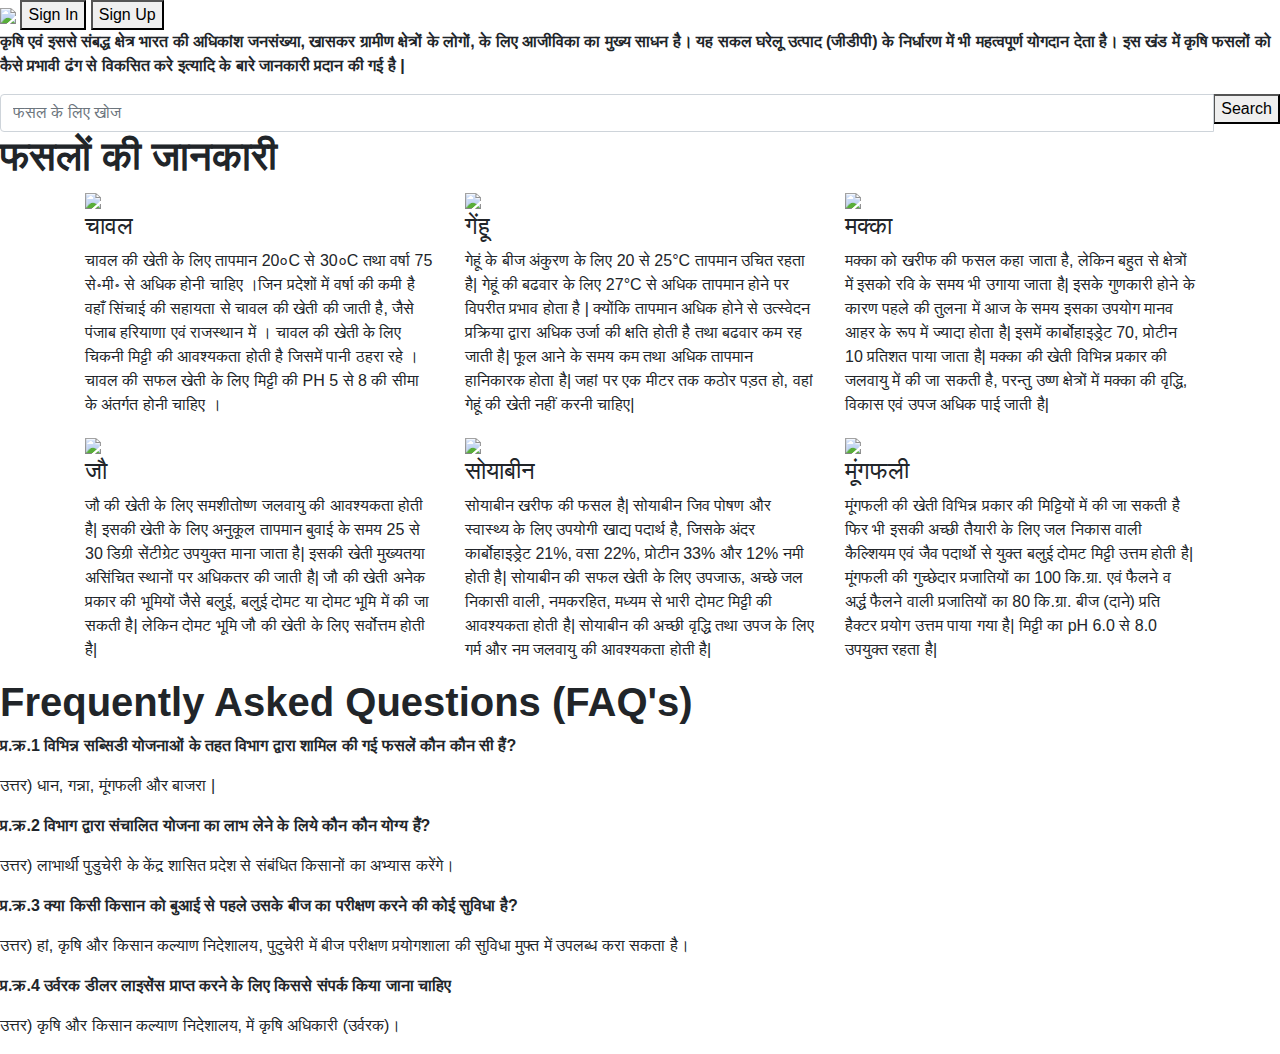
==== index.html @ c48d9ad8 "Create index.html" ====
<!DOCTYPE html>

<head>
    <meta name="viewport" content="width=device-width, initial-scale=1.0">
    <meta charset="UTF-8">
    <title>Website</title>
    <link rel="stylesheet" href="stylesheet.css">
    <link rel="stylesheet" href="https://stackpath.bootstrapcdn.com/bootstrap/4.5.2/css/bootstrap.min.css">
    <link rel="stylesheet" href="https://stackpath.bootstrapcdn.com/font-awesome/4.7.0/css/font-awesome.min.css">

</head>
<body lang="hi">
    <section class="header">
        <div class="conatiner">
            <img src="WhatsApp Image 2021-03-12 at 10.18.50 PM.jpeg">
            <button type="button" class="sign_in">Sign In</button>
            <button type="button" class="sign_up">Sign Up</button>
        </div>
        <p><b>कृषि एवं इससे संबद्ध क्षेत्र भारत की अधिकांश जनसंख्या, खासकर ग्रामीण क्षेत्रों के लोगों, के लिए आजीविका का मुख्य साधन है। यह सकल घरेलू उत्पाद (जीडीपी) के निर्धारण में भी महत्वपूर्ण योगदान देता है।  इस खंड में कृषि फसलों को कैसे प्रभावी ढंग से  विकसित करे इत्यादि के बारे जानकारी प्रदान की गई है |</b></p>
        <div class="input-group">
            <input type="text" class="form-control" placeholder="फसल के लिए खोज">
            <div class="input-group-append">
                <div class="main">
                    <div class="sub-main">
                        <button class="button-one">Search</button>
                    </div>
                </div>
            </div>
        </div>
    </section>

    <section class="features">
        <h1><b>फसलों की जानकारी</b></h1>
        <div class="container">
            <div class="row">
                <div class="col-md-4">
                    <div class="feature-box">
                        <div class="feature-img">
                            <img src="rice1.jpg">
                        </div>
                        <div class="feature-details">
                            <h4>चावल</h4>
                            <p>चावल की खेती के लिए तापमान 20०C से 30०C तथा वर्षा 75 से॰मी॰ से अधिक होनी चाहिए ।जिन प्रदेशों में वर्षा की कमी है वहाँ सिंचाई की सहायता से चावल की खेती की जाती है, जैसे पंजाब हरियाणा एवं राजस्थान में । चावल की खेती के लिए चिकनी मिट्टी की आवश्यकता होती है जिसमें पानी ठहरा रहे ।चावल की सफल खेती के लिए मिट्टी की PH 5 से 8 की सीमा के अंतर्गत होनी चाहिए ।</p>
                        </div>
                    </div>
                </div>

                <div class="col-md-4">
                    <div class="feature-box">
                        <div class="feature-img">
                            <img src="wheat-field-2554351.jpg">
                        </div>
                        <div class="feature-details">
                            <h4>गेंहू</h4>
                            <p> गेहूं के बीज अंकुरण के लिए 20 से 25°C तापमान उचित रहता है| गेहूं की बढवार के लिए 27°C से अधिक तापमान होने पर विपरीत प्रभाव होता है | क्योंकि तापमान अधिक होने से उत्स्वेदन प्रक्रिया द्वारा अधिक उर्जा की क्षति होती है तथा बढवार कम रह जाती है| फूल आने के समय कम तथा अधिक तापमान हानिकारक होता है| जहां पर एक मीटर तक कठोर पड़त हो, वहां गेहूं की खेती नहीं करनी चाहिए|</p>
                        </div>
                    </div>
                </div>

                <div class="col-md-4">
                    <div class="feature-box">
                        <div class="feature-img">
                            <img src="maize-5463051.jpg">
                        </div>
                        <div class="feature-details">
                            <h4>मक्का</h4>
                            <p>मक्का  को खरीफ की फसल कहा जाता है, लेकिन बहुत से क्षेत्रों में इसको रवि के समय भी उगाया जाता है| इसके गुणकारी होने के कारण पहले की  तुलना में आज के समय इसका उपयोग मानव आहर के रूप में ज्यादा होता है| इसमें कार्बोहाइड्रेट 70, प्रोटीन 10 प्रतिशत पाया जाता है| मक्का की खेती विभिन्न प्रकार की जलवायु में की जा सकती है, परन्तु उष्ण क्षेत्रों में मक्का की वृद्धि, विकास एवं उपज अधिक पाई जाती है|</p>               
                        </div>
                    </div>
                </div>

                <div class="col-md-4">
                    <div class="feature-box">
                        <div class="feature-img">
                            <img src="barley-4308323.jpg">
                        </div>
                        <div class="feature-details">
                            <h4>जौ</h4>
                            <p>जौ की खेती के लिए समशीतोष्ण जलवायु की आवश्यकता होती है| इसकी खेती के लिए अनुकूल तापमान बुवाई के समय 25 से 30 डिग्री सेंटीग्रेट उपयुक्त माना जाता है| इसकी खेती मुख्यतया असिंचित स्थानों पर अधिकतर की जाती है| जौ की खेती अनेक प्रकार की भूमियों जैसे बलुई, बलुई दोमट या दोमट भूमि में की जा सकती है| लेकिन दोमट भूमि जौ की खेती के लिए सर्वोत्तम होती है| </p>
                        </div>
                    </div>
                </div>

                <div class="col-md-4">
                    <div class="feature-box">
                        <div class="feature-img">
                            <img src="soybeans-2039642.jpg">
                        </div>
                        <div class="feature-details">
                            <h4>सोयाबीन</h4>
                            <p>सोयाबीन खरीफ की फसल है| सोयाबीन जिव पोषण और स्वास्थ्य के लिए उपयोगी खाद्य पदार्थ है, जिसके अंदर कार्बोहाइड्रेट 21%, वसा 22%, प्रोटीन 33% और 12% नमी होती है| सोयाबीन की सफल खेती के लिए उपजाऊ, अच्छे जल निकासी वाली, नमकरहित, मध्यम से भारी दोमट मिट्टी की आवश्यकता होती है| सोयाबीन की अच्छी वृद्धि तथा उपज के लिए गर्म और नम जलवायु की आवश्यकता होती है|</p>
                        </div>
                    </div>
                </div>

                <div class="col-md-4">
                    <div class="feature-box">
                        <div class="feature-img">
                            <img src="peanuts-2163043.jpg">
                        </div>
                        <div class="feature-details">
                            <h4>मूंगफली</h4>
                            <p>मूंगफली की खेती विभिन्न प्रकार की मिट्टियों में की जा सकती है फिर भी इसकी अच्छी तैयारी के लिए जल निकास वाली कैल्शियम एवं जैव पदार्थो से युक्त बलुई दोमट मिट्टी उत्तम होती है| मूंगफली की गुच्छेदार प्रजातियों का 100 कि.ग्रा. एवं फैलने व अर्द्ध फैलने वाली प्रजातियों का 80 कि.ग्रा. बीज (दाने) प्रति हैक्टर प्रयोग उत्तम पाया गया है| मिट्टी का pH 6.0 से 8.0 उपयुक्त रहता है|</p>
                        </div>
                    </div>
                </div>
            </div>
        </div>
    </section>

    <section class="faqs">
        <h1><b>Frequently Asked Questions (FAQ's)</b></h1>
        <div class="f1">
            <p><b>प्र.क्र.1 विभिन्न सब्सिडी योजनाओं के तहत विभाग द्वारा शामिल की गई फसलें कौन कौन सी हैं?</b></p>
            <p>उत्तर) धान, गन्ना, मूंगफली और बाजरा |</p>

            <p><b>प्र.क्र.2 विभाग द्वारा संचालित योजना का लाभ लेने के लिये कौन कौन योग्य हैं?</b></p>
            <p>उत्तर) लाभार्थी पुडुचेरी के केंद्र शासित प्रदेश से संबंधित किसानों का अभ्यास करेंगे।</p>

            <p><b>प्र.क्र.3 क्या किसी किसान को बुआई से पहले उसके बीज का परीक्षण करने की कोई सुविधा है?</b></p>
            <p>उत्तर) हां, कृषि और किसान कल्याण निदेशालय, पुदुचेरी में बीज परीक्षण प्रयोगशाला की सुविधा मुफ्त में उपलब्ध करा सकता है।</p>

            <p><b>प्र.क्र.4 उर्वरक डीलर लाइसेंस प्राप्त करने के लिए किससे संपर्क किया जाना चाहिए</b></p>
            <p>उत्तर) कृषि और किसान कल्याण निदेशालय, में कृषि अधिकारी (उर्वरक)।</p>
        </div>
   </section>

</body> 
</html>
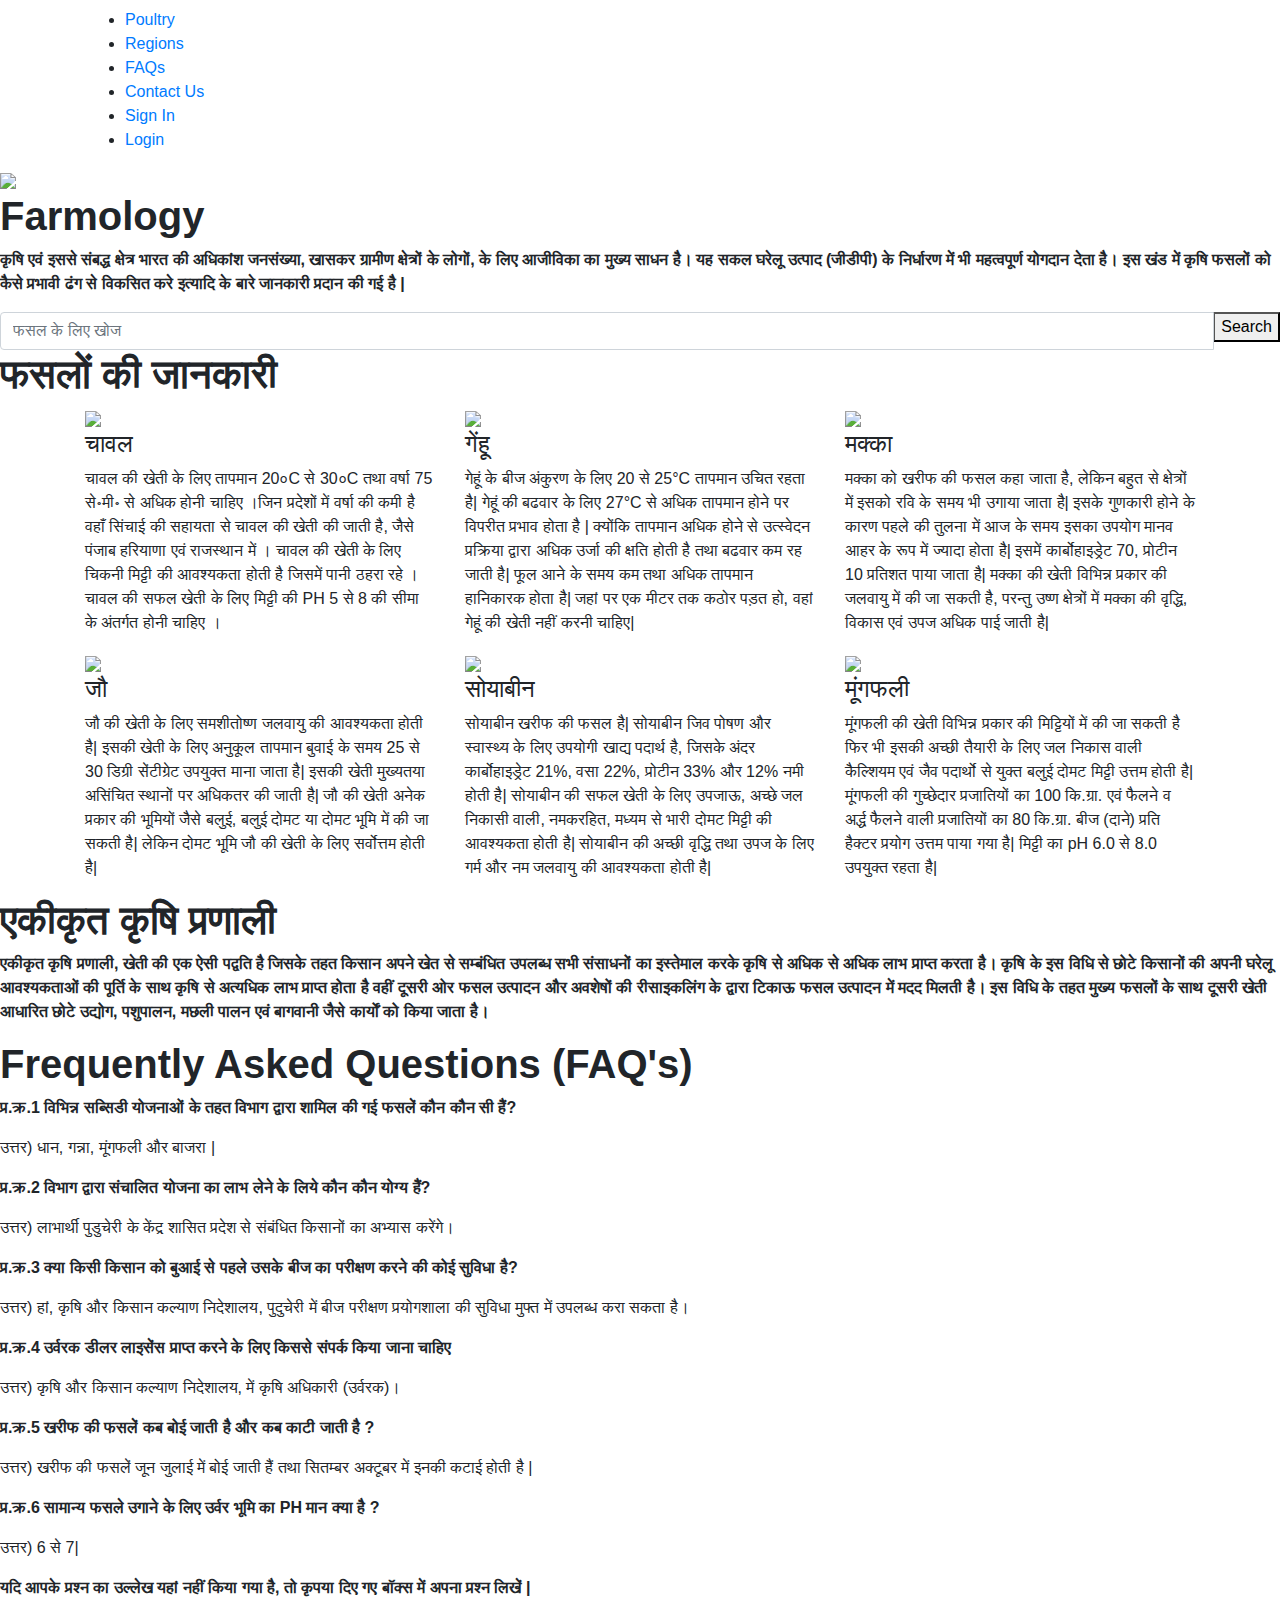
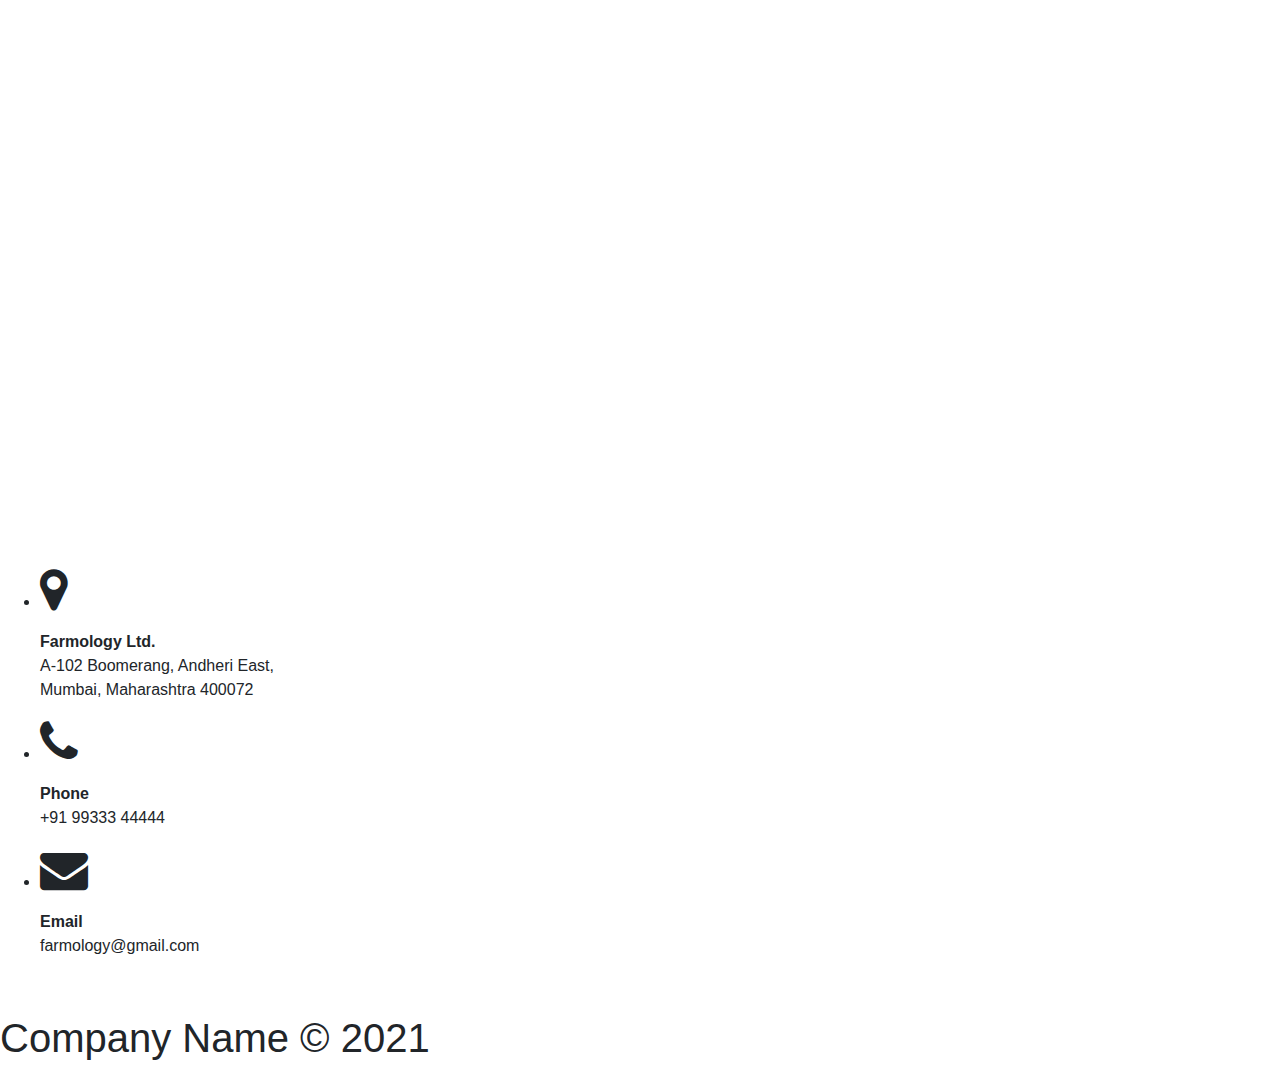
==== commit 7786ff31: "Update index.html" ====
--- a/index.html
+++ b/index.html
@@ -1,20 +1,37 @@
 <!DOCTYPE html>
 
 <head>
+    <header>
+        <div class="container">
+          <h1 class="logo"></h1>
+    
+          <nav>
+            <ul>    
+              <li><a href="#">Poultry</a></li>
+              <li><a href="#">Regions</a></li>
+              <li><a href="#">FAQs</a></li>
+              <li><a href="#">Contact Us</a></li>
+              <li><a href="#">Sign In</a></li>
+              <li><a href="#">Login</a></li>
+            </ul>
+          </nav>
+        </div>
+      </header>
+
     <meta name="viewport" content="width=device-width, initial-scale=1.0">
     <meta charset="UTF-8">
     <title>Website</title>
     <link rel="stylesheet" href="stylesheet.css">
     <link rel="stylesheet" href="https://stackpath.bootstrapcdn.com/bootstrap/4.5.2/css/bootstrap.min.css">
     <link rel="stylesheet" href="https://stackpath.bootstrapcdn.com/font-awesome/4.7.0/css/font-awesome.min.css">
+    
 
 </head>
 <body lang="hi">
     <section class="header">
         <div class="conatiner">
-            <img src="WhatsApp Image 2021-03-12 at 10.18.50 PM.jpeg">
-            <button type="button" class="sign_in">Sign In</button>
-            <button type="button" class="sign_up">Sign Up</button>
+            <img src="WhatsApp Image 2021-03-13 at 2.28.34 PM.jpeg">
+            <h1><b>Farmology</b></h1>
         </div>
         <p><b>कृषि एवं इससे संबद्ध क्षेत्र भारत की अधिकांश जनसंख्या, खासकर ग्रामीण क्षेत्रों के लोगों, के लिए आजीविका का मुख्य साधन है। यह सकल घरेलू उत्पाद (जीडीपी) के निर्धारण में भी महत्वपूर्ण योगदान देता है।  इस खंड में कृषि फसलों को कैसे प्रभावी ढंग से  विकसित करे इत्यादि के बारे जानकारी प्रदान की गई है |</b></p>
         <div class="input-group">
@@ -108,6 +125,12 @@
         </div>
     </section>
 
+    <section class="poultary">
+        <h1><b>एकीकृत कृषि प्रणाली </b></h1>
+        <p><b>एकीकृत कृषि प्रणाली, खेती की एक ऐसी पद्वति है जिसके तहत किसान अपने खेत से सम्बंधित उपलब्ध सभी संसाधनों का इस्तेमाल करके कृषि से अधिक से अधिक लाभ प्राप्त करता है। कृषि के इस विधि से छोटे किसानों की अपनी घरेलू आवश्यकताओं की पूर्ति के साथ कृषि से अत्यधिक लाभ प्राप्त होता है वहीं दूसरी ओर फसल उत्पादन और अवशेषों की रीसाइकलिंग के द्वारा टिकाऊ फसल उत्पादन में मदद मिलती है। इस विधि के तहत मुख्य फसलों के साथ दूसरी खेती आधारित छोटे उद्योग, पशुपालन, मछली पालन एवं बागवानी जैसे कार्यों को किया जाता है।</b></p>
+        
+    </section>
+
     <section class="faqs">
         <h1><b>Frequently Asked Questions (FAQ's)</b></h1>
         <div class="f1">
@@ -122,8 +145,88 @@
 
             <p><b>प्र.क्र.4 उर्वरक डीलर लाइसेंस प्राप्त करने के लिए किससे संपर्क किया जाना चाहिए</b></p>
             <p>उत्तर) कृषि और किसान कल्याण निदेशालय, में कृषि अधिकारी (उर्वरक)।</p>
+
+            <p><b>प्र.क्र.5 खरीफ की फसलें कब बोई जाती है और कब काटी जाती है ?</b></p>
+            <p>उत्तर) खरीफ की फसलें जून जुलाई में बोई जाती हैं तथा सितम्बर अक्टूबर में इनकी कटाई होती है |</p>
+
+            <p><b>प्र.क्र.6 सामान्य फसले उगाने के लिए उर्वर भूमि का PH मान क्या है ?</b></p>
+            <p>उत्तर) 6 से 7|</p>
+            
+          <p class="extra"> <b> यदि आपके प्रश्न का उल्लेख यहां नहीं किया गया है, तो कृपया दिए गए बॉक्स में अपना प्रश्न लिखें | </b> </p>
         </div>
    </section>
+
+   <section>
+     <div class="container">
+        <div class="innerwrap">
+         
+            <section class="section1 clearfix">
+            </section>
+         
+            <section class="section2 clearfix">
+                <div class="col2 column1 first">
+                    <script src='https://maps.googleapis.com/maps/api/js?v=3.exp'></script>
+                    <div class="sec2map" style='overflow:hidden;height:550px;width:100%;'>
+                        <div id='gmap_canvas' style='height:100%;width:100%;'>
+                        </div>
+                    <div>
+                    <small><a href="http://embedgooglemaps.com">embed google maps</a></small>
+                </div>
+                <div><small><a href="http://freedirectorysubmissionsites.com/">free web directories</a></small></div><style>#gmap_canvas img{max-width:none!important;background:none!important}</style></div>
+                <script type='text/javascript'>function init_map(){var myOptions = {zoom:14,center:new google.maps.LatLng(19.075314480255834,72.88153973865361),mapTypeId: google.maps.MapTypeId.ROADMAP};map = new google.maps.Map(document.getElementById('gmap_canvas'), myOptions);marker = new google.maps.Marker({map: map,position: new google.maps.LatLng(19.075314480255834,72.88153973865361)});infowindow = new google.maps.InfoWindow({content:'<strong>My Location</strong><br>mumbai<br>'});google.maps.event.addListener(marker, 'click', function(){infowindow.open(map,marker);});infowindow.open(map,marker);}google.maps.event.addDomListener(window, 'load', init_map);</script>
+                </div>
+            </section>
+        </div>
+    </div>
+    </section>
+
+
+
+    
+<!DOCTYPE html>
+
+<head>
+    <meta charset="utf-8">
+    <meta name="viewport" content="width=device-width, initial-scale=1.0">
+    <title>Untitled</title>
+    <link rel="stylesheet" href="https://cdnjs.cloudflare.com/ajax/libs/twitter-bootstrap/4.1.3/css/bootstrap.min.css">
+    <link rel="stylesheet" href="https://cdnjs.cloudflare.com/ajax/libs/ionicons/2.0.1/css/ionicons.min.css">
+    <link rel="stylesheet" href="assets/css/style.css">
+</head>
+
+<body>
+    <div class="footer-basic">
+        <footer>
+        <div class="cont">
+    <ul class="contact">
+      <li style="text-align: left;">
+        <p><i class="fa fa-map-marker fa-3x"></i></p>
+        <p><strong><b>Farmology Ltd.</b></strong></br>A-102 Boomerang,  Andheri East,</br> Mumbai, Maharashtra 400072</p>
+      </li>
+      <li style="text-align: left;">
+        <p><i class="fa fa-phone fa-3x"></i></p>
+        <p><strong><b>Phone</b></strong></br>+91 99333 44444</p>
+      </li>
+      <li style="text-align: left;">
+        <p><i class="fa fa-envelope fa-3x"></i></p>
+        <p><strong><b>Email</b></strong></br>farmology@gmail.com</p>
+      </li>
+    </ul>
+  </div>
+            <div class="social"><a href="#"><i class="icon ion-social-instagram"></i></a><a href="#"><i class="icon ion-social-snapchat"></i></a><a href="#"><i class="icon ion-social-twitter"></i></a><a href="#"><i class="icon ion-social-facebook"></i></a></div>
+            <ul class="list-inline">
+                <li class="list-inline-item">
+            </ul>
+            <h1 class="copyright">Company Name © 2021</h1>
+        </footer>
+    </div>
+    <script src="https://cdnjs.cloudflare.com/ajax/libs/jquery/3.2.1/jquery.min.js"></script>
+    <script src="https://cdnjs.cloudflare.com/ajax/libs/twitter-bootstrap/4.1.3/js/bootstrap.bundle.min.js"></script>
+</body>
+
+</html>
+
+
 
 </body> 
 </html>
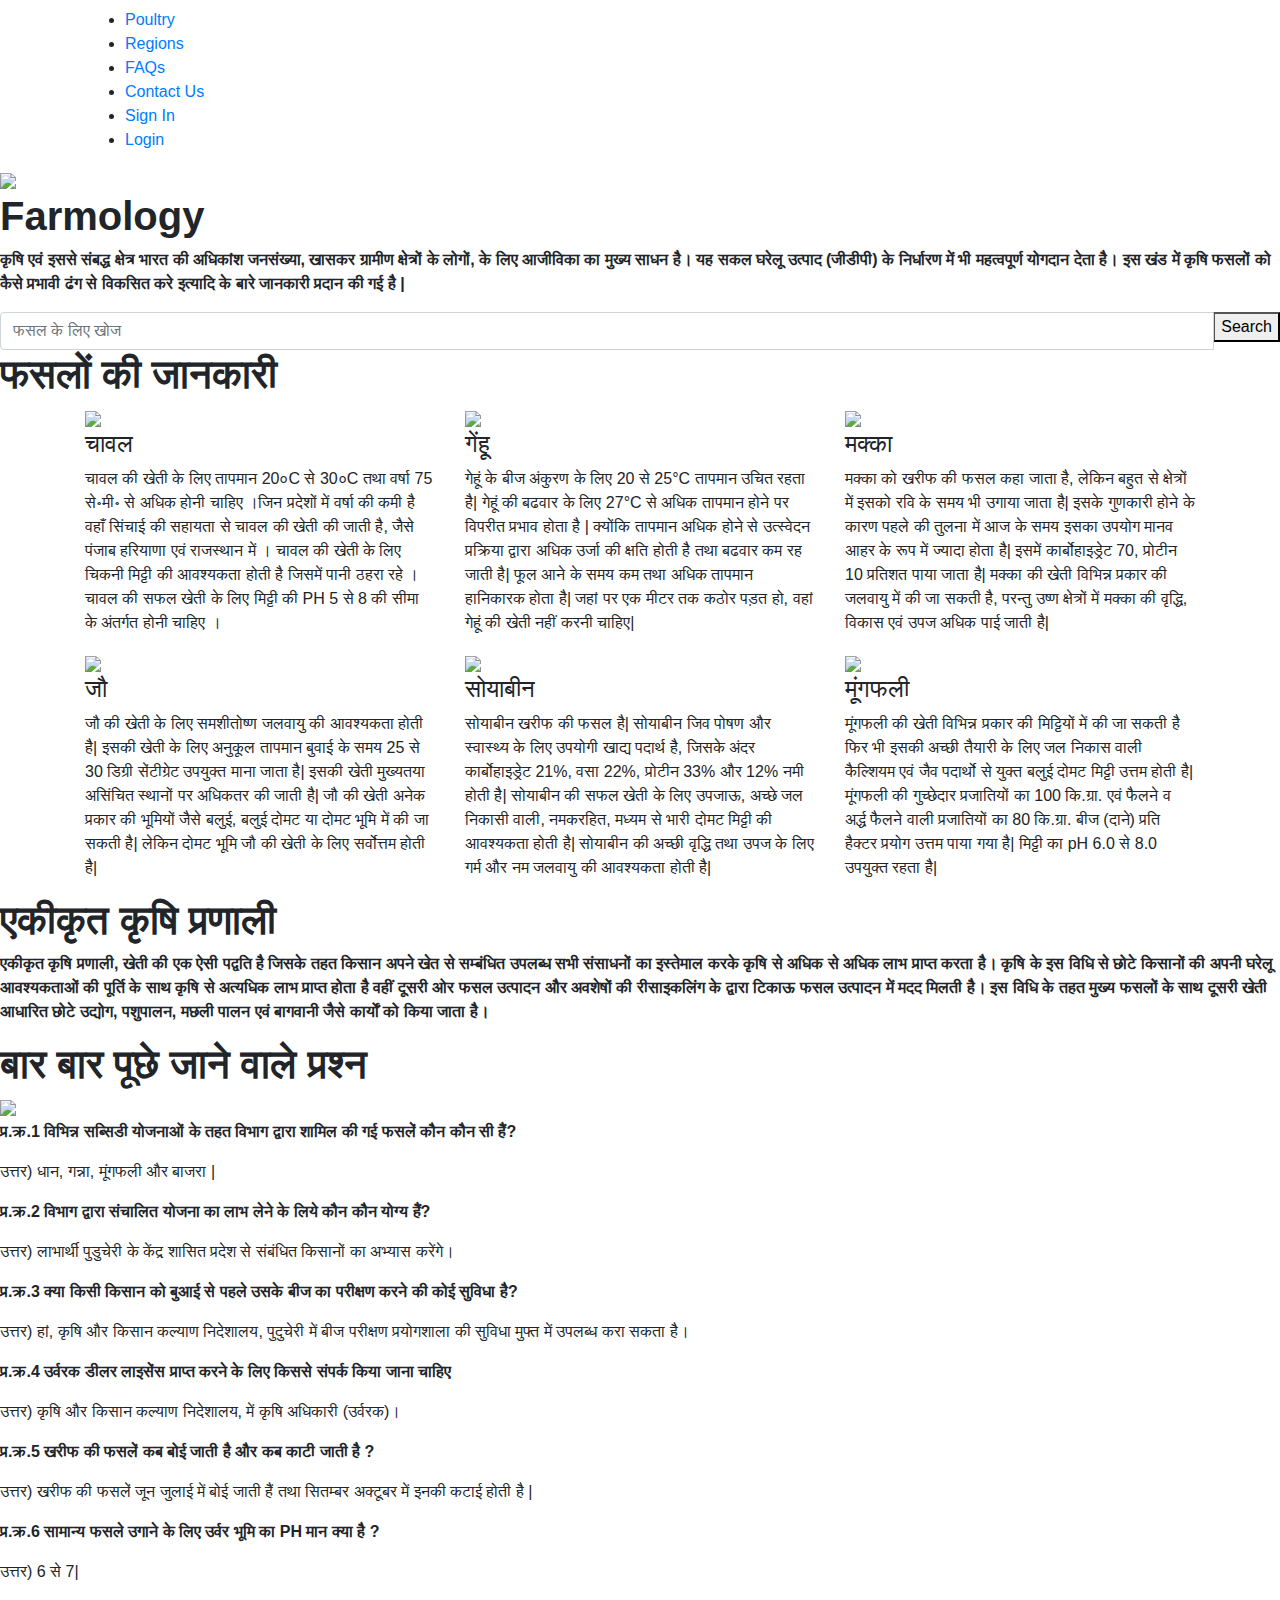
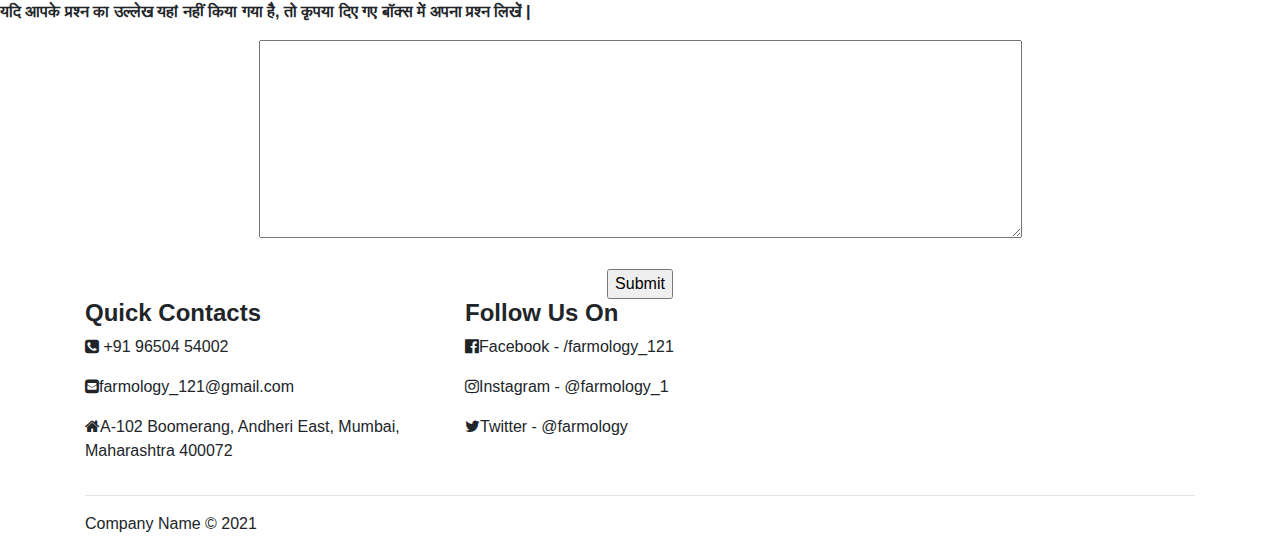
==== commit 971bf95d: "Update index.html" ====
--- a/index.html
+++ b/index.html
@@ -1,18 +1,17 @@
-<!DOCTYPE html>
-
+ <!DOCTYPE html>
 <head>
     <header>
         <div class="container">
           <h1 class="logo"></h1>
     
-          <nav>
+          <nav class = "menu" >
             <ul>    
-              <li><a href="#">Poultry</a></li>
-              <li><a href="#">Regions</a></li>
-              <li><a href="#">FAQs</a></li>
-              <li><a href="#">Contact Us</a></li>
-              <li><a href="#">Sign In</a></li>
-              <li><a href="#">Login</a></li>
+              <li><a href="poultary.html">Poultry</a></li>
+              <li><a href="region.html">Regions</a></li>
+              <li><a class="faqs" href="#faqs">FAQs</a></li>
+              <li><a class="contact" href="#contact">Contact Us</a></li>
+              <li><a href="reg.html">Sign In</a></li>
+              <li><a href="login.html">Login</a></li>
             </ul>
           </nav>
         </div>
@@ -131,9 +130,11 @@
         
     </section>
 
-    <section class="faqs">
-        <h1><b>Frequently Asked Questions (FAQ's)</b></h1>
+    <section id="faqs" class="faqs">
+        <h1><b>बार बार पूछे जाने वाले प्रश्न</b></h1>
         <div class="f1">
+
+            <img src="question-mark-1019820_1920.jpg">
             <p><b>प्र.क्र.1 विभिन्न सब्सिडी योजनाओं के तहत विभाग द्वारा शामिल की गई फसलें कौन कौन सी हैं?</b></p>
             <p>उत्तर) धान, गन्ना, मूंगफली और बाजरा |</p>
 
@@ -153,81 +154,39 @@
             <p>उत्तर) 6 से 7|</p>
             
           <p class="extra"> <b> यदि आपके प्रश्न का उल्लेख यहां नहीं किया गया है, तो कृपया दिए गए बॉक्स में अपना प्रश्न लिखें | </b> </p>
+        
+        <div align="center">
+        <textarea class="tarea" rows="8" cols="80" ></textarea>
+         <br>
+         <br>
+         <input class ="tsubmit"type="submit" value="Submit">
+        </div>
         </div>
    </section>
 
-   <section>
-     <div class="container">
-        <div class="innerwrap">
-         
-            <section class="section1 clearfix">
-            </section>
-         
-            <section class="section2 clearfix">
-                <div class="col2 column1 first">
-                    <script src='https://maps.googleapis.com/maps/api/js?v=3.exp'></script>
-                    <div class="sec2map" style='overflow:hidden;height:550px;width:100%;'>
-                        <div id='gmap_canvas' style='height:100%;width:100%;'>
-                        </div>
-                    <div>
-                    <small><a href="http://embedgooglemaps.com">embed google maps</a></small>
+    <section id="contact" class="contact">
+        <div class="container">
+            <div class="row">
+                <div class="col-md-4">
+                    <h4><b>Quick Contacts</b></h4>
+                    <p><i class="fa fa-phone-square"></i> +91 96504 54002</p>
+                    <p><i class="fa fa-envelope-square"></i>farmology_121@gmail.com</p>
+                    <p><i class="fa fa-home"></i>A-102 Boomerang,  Andheri East, Mumbai, Maharashtra 400072</p>
                 </div>
-                <div><small><a href="http://freedirectorysubmissionsites.com/">free web directories</a></small></div><style>#gmap_canvas img{max-width:none!important;background:none!important}</style></div>
-                <script type='text/javascript'>function init_map(){var myOptions = {zoom:14,center:new google.maps.LatLng(19.075314480255834,72.88153973865361),mapTypeId: google.maps.MapTypeId.ROADMAP};map = new google.maps.Map(document.getElementById('gmap_canvas'), myOptions);marker = new google.maps.Marker({map: map,position: new google.maps.LatLng(19.075314480255834,72.88153973865361)});infowindow = new google.maps.InfoWindow({content:'<strong>My Location</strong><br>mumbai<br>'});google.maps.event.addListener(marker, 'click', function(){infowindow.open(map,marker);});infowindow.open(map,marker);}google.maps.event.addDomListener(window, 'load', init_map);</script>
+                <div class="col-md-4">
+                    <h4><b>Follow Us On</b></h4>
+                    <p><i class="fa fa-facebook-official"></i>Facebook - /farmology_121</p>
+                    <p><i class="fa fa-instagram"></i>Instagram - @farmology_1</p>
+                    <p><i class="fa fa-twitter"></i>Twitter - @farmology</p>
                 </div>
-            </section>
+            </div><hr>
+            <p class="copyright">Company Name © 2021</p>
         </div>
-    </div>
     </section>
-
-
-
-    
-<!DOCTYPE html>
-
-<head>
-    <meta charset="utf-8">
-    <meta name="viewport" content="width=device-width, initial-scale=1.0">
-    <title>Untitled</title>
-    <link rel="stylesheet" href="https://cdnjs.cloudflare.com/ajax/libs/twitter-bootstrap/4.1.3/css/bootstrap.min.css">
-    <link rel="stylesheet" href="https://cdnjs.cloudflare.com/ajax/libs/ionicons/2.0.1/css/ionicons.min.css">
-    <link rel="stylesheet" href="assets/css/style.css">
-</head>
-
-<body>
-    <div class="footer-basic">
-        <footer>
-        <div class="cont">
-    <ul class="contact">
-      <li style="text-align: left;">
-        <p><i class="fa fa-map-marker fa-3x"></i></p>
-        <p><strong><b>Farmology Ltd.</b></strong></br>A-102 Boomerang,  Andheri East,</br> Mumbai, Maharashtra 400072</p>
-      </li>
-      <li style="text-align: left;">
-        <p><i class="fa fa-phone fa-3x"></i></p>
-        <p><strong><b>Phone</b></strong></br>+91 99333 44444</p>
-      </li>
-      <li style="text-align: left;">
-        <p><i class="fa fa-envelope fa-3x"></i></p>
-        <p><strong><b>Email</b></strong></br>farmology@gmail.com</p>
-      </li>
-    </ul>
-  </div>
-            <div class="social"><a href="#"><i class="icon ion-social-instagram"></i></a><a href="#"><i class="icon ion-social-snapchat"></i></a><a href="#"><i class="icon ion-social-twitter"></i></a><a href="#"><i class="icon ion-social-facebook"></i></a></div>
-            <ul class="list-inline">
-                <li class="list-inline-item">
-            </ul>
-            <h1 class="copyright">Company Name © 2021</h1>
-        </footer>
-    </div>
-    <script src="https://cdnjs.cloudflare.com/ajax/libs/jquery/3.2.1/jquery.min.js"></script>
-    <script src="https://cdnjs.cloudflare.com/ajax/libs/twitter-bootstrap/4.1.3/js/bootstrap.bundle.min.js"></script>
 </body>
 
 </html>
 
 
 
-</body> 
-</html>
 
